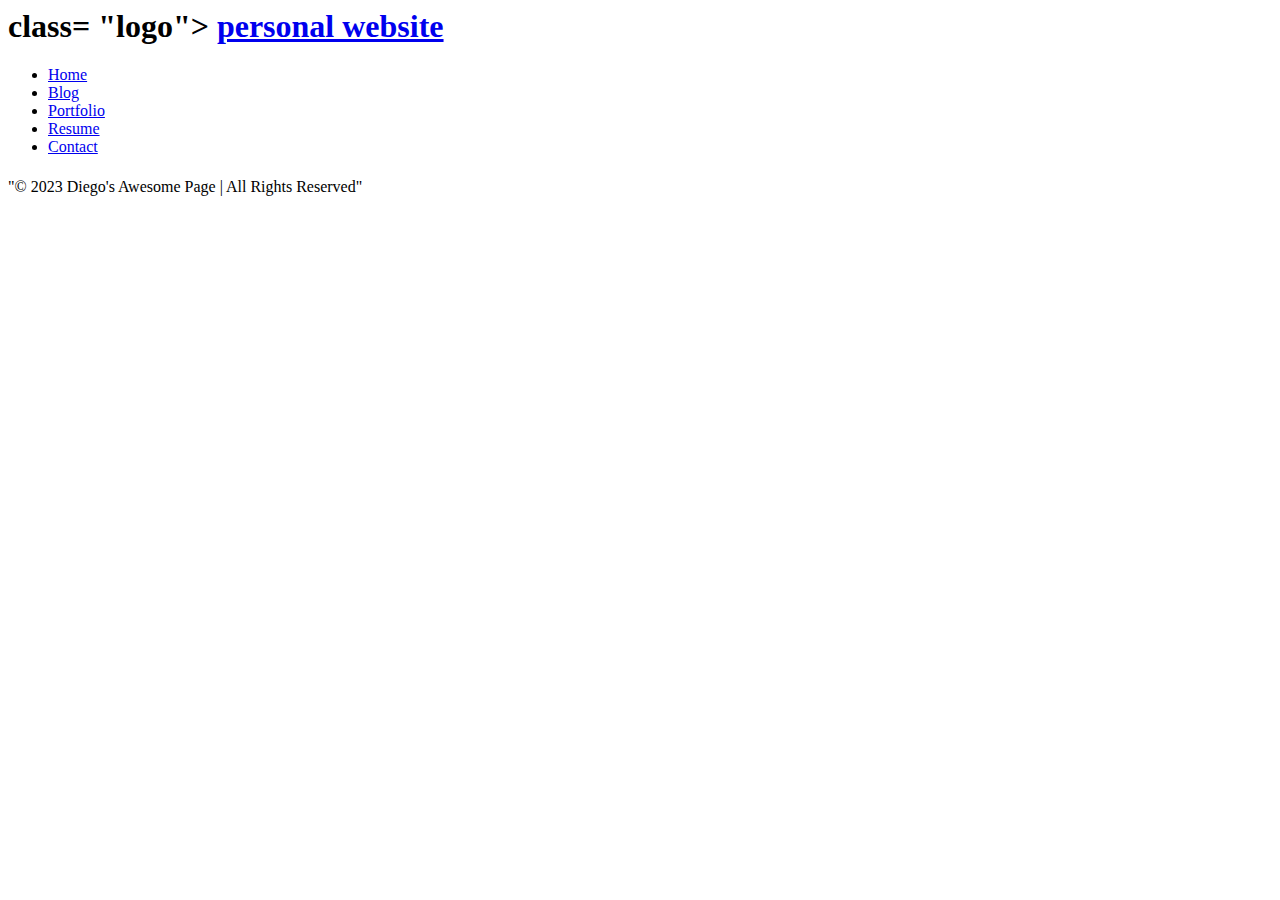
==== blog.html @ beb77ef3 "feat: add *.html" ====
<!DOCTYPE html
<html>
    <head>
        <title> Diego's Awesome Blog?</title>
    </head> 
    <body>
        <header>
        </header>
        <nav class="navbar">
            <h1> class= "logo">
                <a href="index.html">personal website</a>
            </h1>
            <ul class= "nav-list">
                <li><a href=index.html>Home</a></li>
                <li><a href=blog.html>Blog</a></li>
                <li><a href=portfolio.html>Portfolio</a></li>
                <li><a href=resume.html>Resume</a></li>
                <li><a href=contact.html>Contact</a></li>
            </ul>
        </nav>
        <main>
            <h1><div class= "page-title">
                
            </div></h1>
        </main>
        <footer class = "footer">
            "© 2023 Diego's Awesome Page | All Rights Reserved"
        </footer>
        
    </body>
</html>
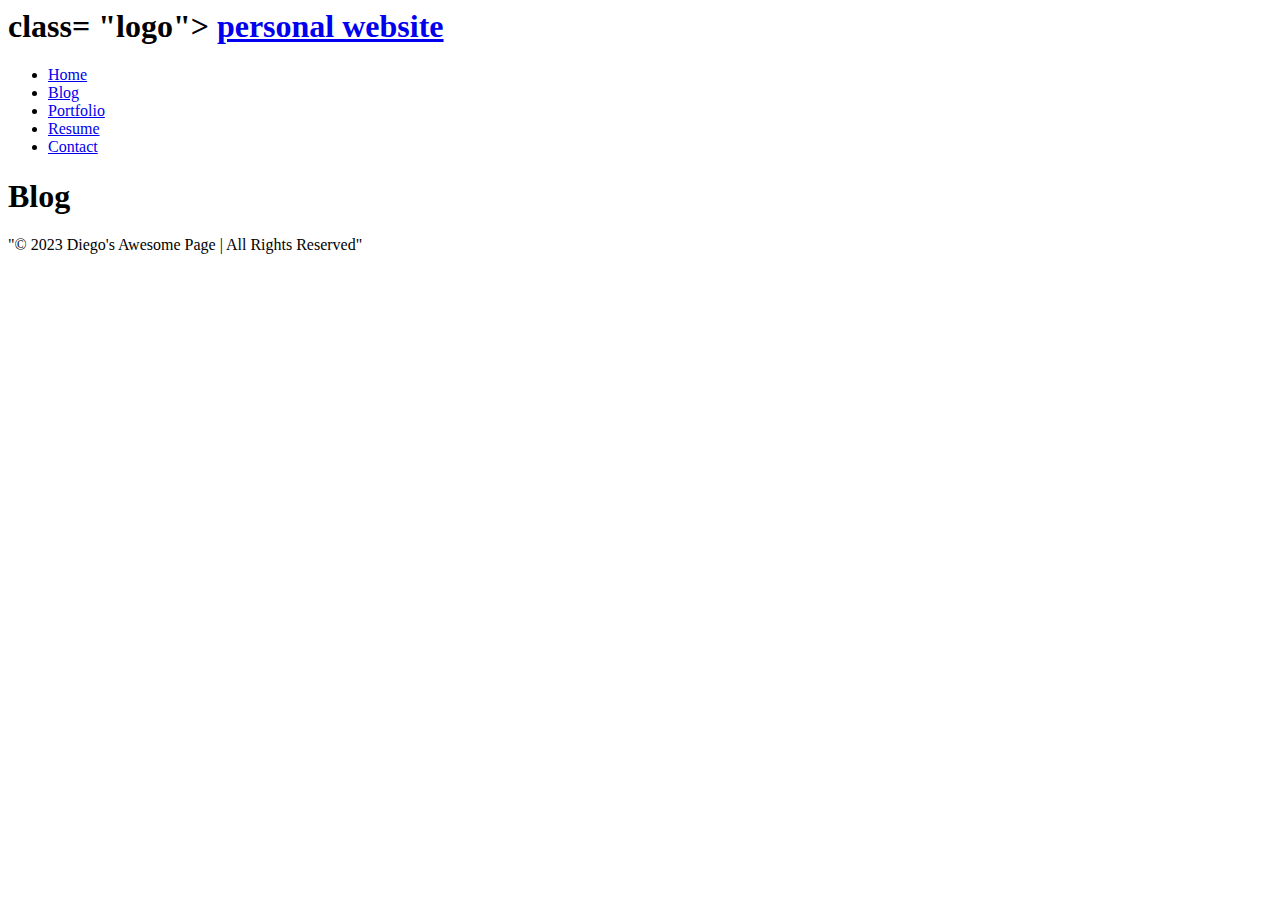
==== commit 5ae23d6a: "feat: add*.html" ====
--- a/blog.html
+++ b/blog.html
@@ -19,9 +19,7 @@
             </ul>
         </nav>
         <main>
-            <h1><div class= "page-title">
-                
-            </div></h1>
+            <h1 class= "page-title">Blog</h1>
         </main>
         <footer class = "footer">
             "© 2023 Diego's Awesome Page | All Rights Reserved"
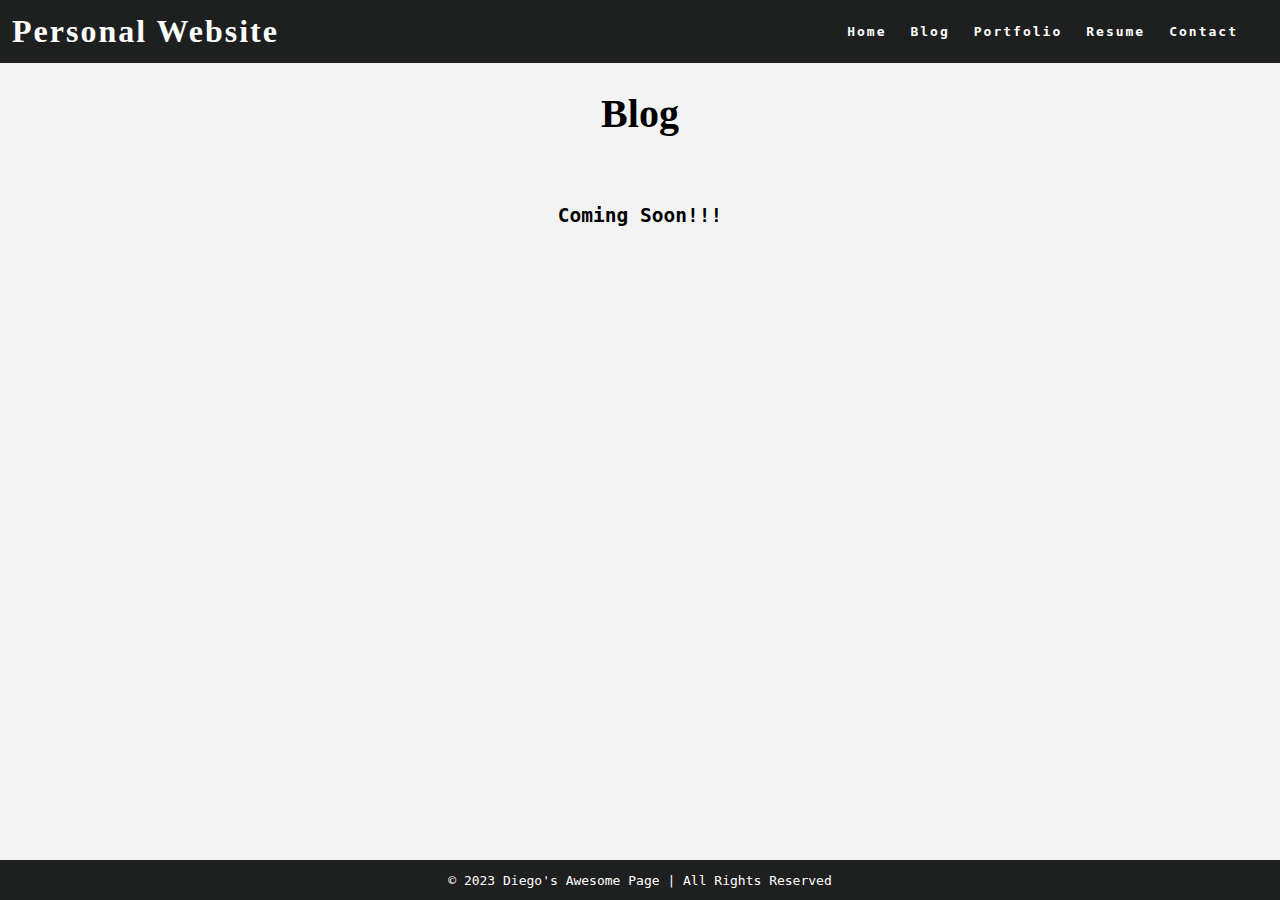
==== commit abf25047: "feat: added a lot" ====
--- a/blog.html
+++ b/blog.html
@@ -1,14 +1,15 @@
 <!DOCTYPE html
-<html>
+<html lang = "en">
     <head>
         <title> Diego's Awesome Blog?</title>
+        <link rel="stylesheet" href="styles.css" />
     </head> 
     <body>
         <header>
         </header>
         <nav class="navbar">
-            <h1> class= "logo">
-                <a href="index.html">personal website</a>
+            <h1 class= "logo">
+                <a href="index.html">Personal Website</a>
             </h1>
             <ul class= "nav-list">
                 <li><a href=index.html>Home</a></li>
@@ -20,9 +21,10 @@
         </nav>
         <main>
             <h1 class= "page-title">Blog</h1>
+            <h2>Coming Soon!!!</h2>
         </main>
         <footer class = "footer">
-            "© 2023 Diego's Awesome Page | All Rights Reserved"
+            © 2023 Diego's Awesome Page | All Rights Reserved
         </footer>
         
     </body>
--- a/styles.css
+++ b/styles.css
@@ -0,0 +1,303 @@
+:root {
+    /* variables */
+    --cg-black: rgb(30, 32, 32);
+    --cg-blue: rgb(36, 94, 255);
+    --cg-grey: rgb(243, 243, 243);
+    --cg-white: rgb(255, 255, 255);
+  }
+  
+  html {
+    height: 100%;
+  }
+  
+  body {
+    background: var(--cg-grey);
+    position: relative;
+    min-height: 100vh;
+    padding: 0;
+    margin: 0;
+    font-family: monospace;
+  }
+  
+  /* CSS for navigation */
+  
+  .navbar {
+    position: -webkit-sticky;
+    position: sticky;
+    top: 0;
+    width: 100%;
+    height: 7%;
+    z-index: 10;
+  
+    display: flex;
+    justify-content: space-between;
+    align-items: center;
+    text-align: center;
+  
+    background-color: var(--cg-black);
+    color: var(--cg-white);
+    padding: 0px 0px;
+  
+    /* Debug border */
+    /* border: solid red; */
+  }
+  
+  .nav-list {
+    display: flex;
+    flex-direction: row;
+    position: relative;
+    right: 30px;
+    list-style: none;
+  
+    /* Debug border */
+    /* border: solid blue; */
+  }
+  
+  .navbar a {
+    color: var(--cg-white);
+    font-weight: bold;
+    margin: 0 12px;
+    text-decoration: none;
+    letter-spacing: 2px;
+  
+    font-family: monospace;
+  }
+  
+  .navbar a:hover {
+    color: var(--cg-blue);
+    text-decoration: underline;
+  }
+  
+  .navbar a:active {
+    color: var(--cg-blue);
+  }
+  
+  .logo a {
+    font-family: Georgia;
+  }
+  
+  .logo a:hover {
+    text-decoration: None;
+  }
+  
+  main {
+    padding: 0 20px 40px 20px;
+    display: flex;
+    flex-direction: column;
+    justify-content: center;
+    align-items: center;
+  }
+  
+  .page-title {
+    display: flex;
+    justify-content: center;
+    font-size: 40px;
+    font-family: Georgia;
+  }
+  
+  /* CSS for portfolio grid */
+  
+  .project {
+    display: flex;
+    flex-direction: row;
+    max-width: 100%;
+    margin: 1em 0 2em 0;
+  
+    /* Debug border */
+    /* border: 2px solid blue; */
+  }
+  
+  .item-link {
+    width: 70%;
+  
+    /* Debug border */
+    /* border: 2px solid red; */
+  }
+  
+  .project-image {
+    object-fit: cover;
+    width: 100%;
+    height: 500px;
+    flex-basis: 50px;
+    flex-grow: 2;
+  
+    /* Debug border */
+    /* border: 2px solid black; */
+  }
+  
+  .project-details {
+    display: flex;
+    background-color: var(--cg-white);
+    width: 30%;
+    height: 500px;
+    flex-shrink: 1;
+    padding: 0 20px;
+    margin: 0px;
+    line-height: 1.5;
+    overflow: scroll;
+  
+    flex-direction: column;
+    text-align: center;
+    justify-content: center;
+  
+    /* Debug border */
+    /* border: 2px solid green; */
+  }
+  
+  .project-details a {
+    color: var(--cg-black);
+    text-decoration: none;
+    font-weight: bold;
+    letter-spacing: 1px;
+  }
+  
+  .project-details a:hover {
+    color: var(--cg-blue);
+    text-decoration: underline;
+  }
+  
+  .project-details {
+    font-weight: lighter;
+  }
+  
+  .project-name {
+    font-weight: bold;
+    font-size: 20px;
+  }
+  
+  /* CSS for home page */
+  
+  .about {
+    display: flex;
+    align-items: center;
+    justify-content: space-between;
+    padding: 20px;
+    background-color: #f8f8f8;
+    border: 1px solid #ccc;
+    border-radius: 5px;
+    /* box-shadow: 0 0 10px rgba(0, 0, 0, 0.1); */
+  }
+  
+  .about-image img {
+    max-width: 300px;
+    border-radius: 3px;
+    /* box-shadow: 0 0 10px rgba(0, 0, 0, 0.2); */
+  }
+  
+  .about-text {
+    flex: 1;
+    margin-left: 20px;
+  }
+  
+  .about-text h2 {
+    font-size: 24px;
+    margin-bottom: 10px;
+  }
+  
+  .about-text p {
+    font-size: 16px;
+    line-height: 1.5;
+  }
+  
+  /* CSS for resume page */
+  
+  .button {
+    background-color: var(--cg-black);
+    border: none;
+    color: var(--cg-white);
+  
+    font-family: monospace;
+  
+    padding: 5px 7px;
+    text-align: center;
+  
+    border-radius: 2px;
+  }
+  
+  .button:hover {
+    background-color: var(--cg-blue);
+  }
+  
+  .resume h2 {
+    font-family: Georgia;
+  }
+  
+  /* CSS for contact form */
+  
+  label {
+    display: block;
+    margin-bottom: 8px;
+    font-family: Georgia;
+    font-weight: bold;
+  }
+  
+  input[type="text"],
+  input[type="email"],
+  textarea {
+    width: 100%;
+    padding: 10px;
+    margin-bottom: 15px;
+    border: 1px solid #ccc;
+    border-radius: 4px;
+    font-size: 16px;
+    resize: none;
+  }
+  
+  /* Add some spacing to the form */
+  form {
+    width: 500px;
+    margin: 0 auto;
+  }
+  
+  /* CSS for footer */
+  
+  .footer {
+    display: flex;
+    justify-content: center;
+    align-items: center;
+    background-color: var(--cg-black);
+    color: var(--cg-white);
+    position: absolute;
+    bottom: 0;
+    width: 100%;
+    height: 2.5rem;
+  }
+  h2 {
+    margin: 20px;
+    padding: 20px;
+  }
+  
+  span {
+    margin-top: 20px;
+    margin-right: 10px;
+    margin-bottom: 15px;
+    margin-left: 5px;
+    padding-top: 20px;
+    padding-right: 10px;
+    padding-bottom: 15px;
+    padding-left: 5px;
+  }
+  p {
+    margin-top: 1px;
+    margin-right: 5px;
+    margin-bottom: 10px;
+    margin-left: 20px;
+  }
+  
+  p {
+    margin: 1px 5px 10px 20px;
+  }
+  div {
+    border-width: 1px;
+    border-style: solid;
+    border-color: #000;
+  }
+  
+  div {
+    border: 1px solid #000;
+  }
+  
+  div {
+    border-top: 1px solid #000;
+    border-left: 1px solid #000;
+  }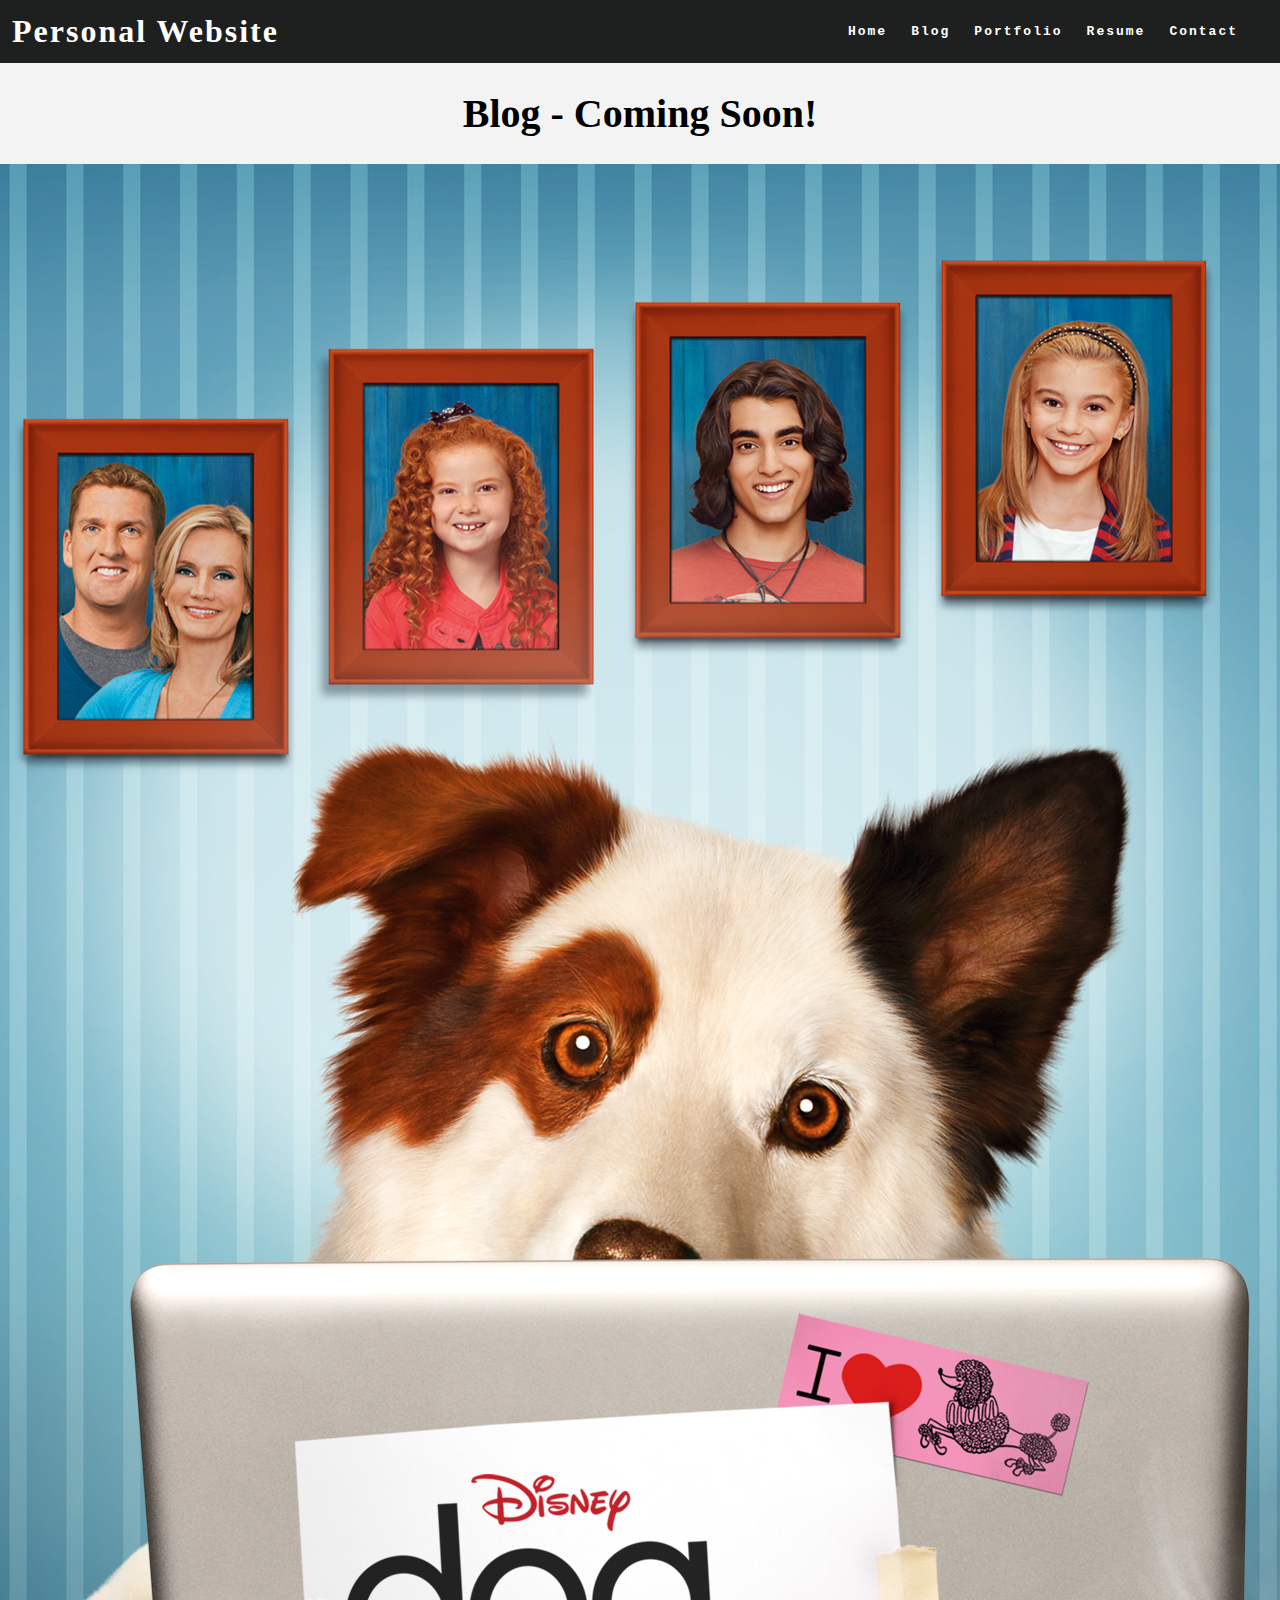
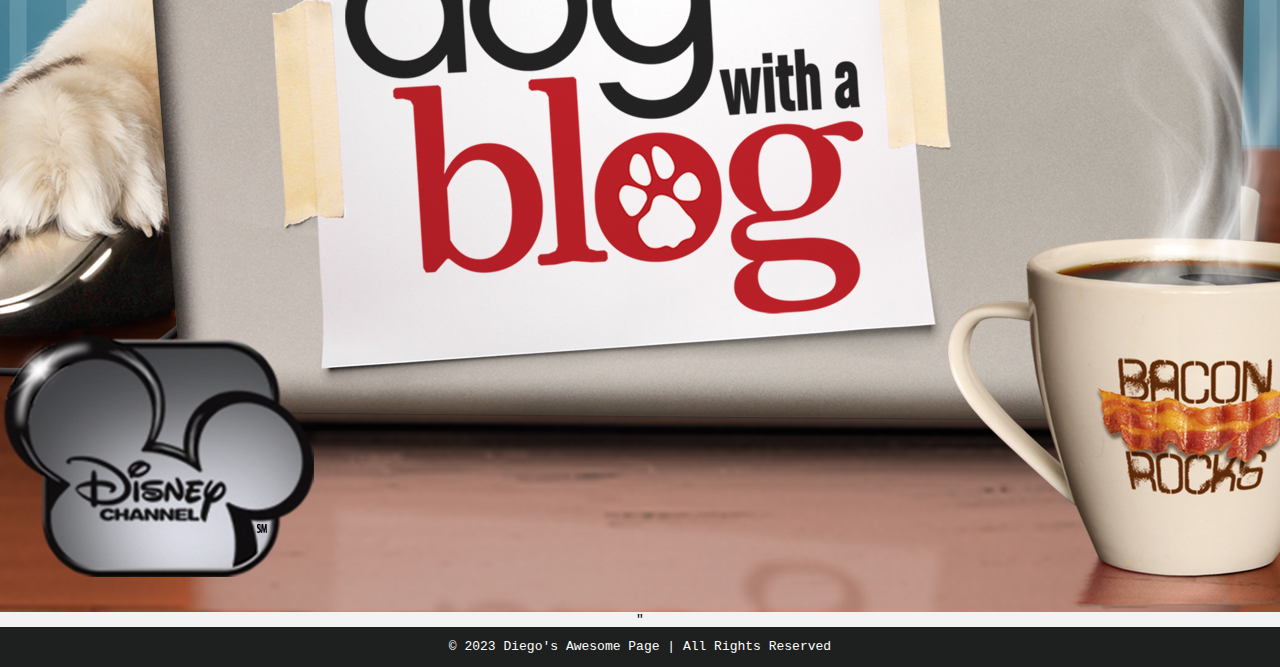
==== commit b0f05249: "awesome sauce" ====
--- a/blog.html
+++ b/blog.html
@@ -20,8 +20,8 @@
             </ul>
         </nav>
         <main>
-            <h1 class= "page-title">Blog</h1>
-            <h2>Coming Soon!!!</h2>
+            <h1 class= "page-title">Blog - Coming Soon!</h1>
+            <img src="dogwithblog.jpg" alt="Boomshakalaka">"
         </main>
         <footer class = "footer">
             © 2023 Diego's Awesome Page | All Rights Reserved
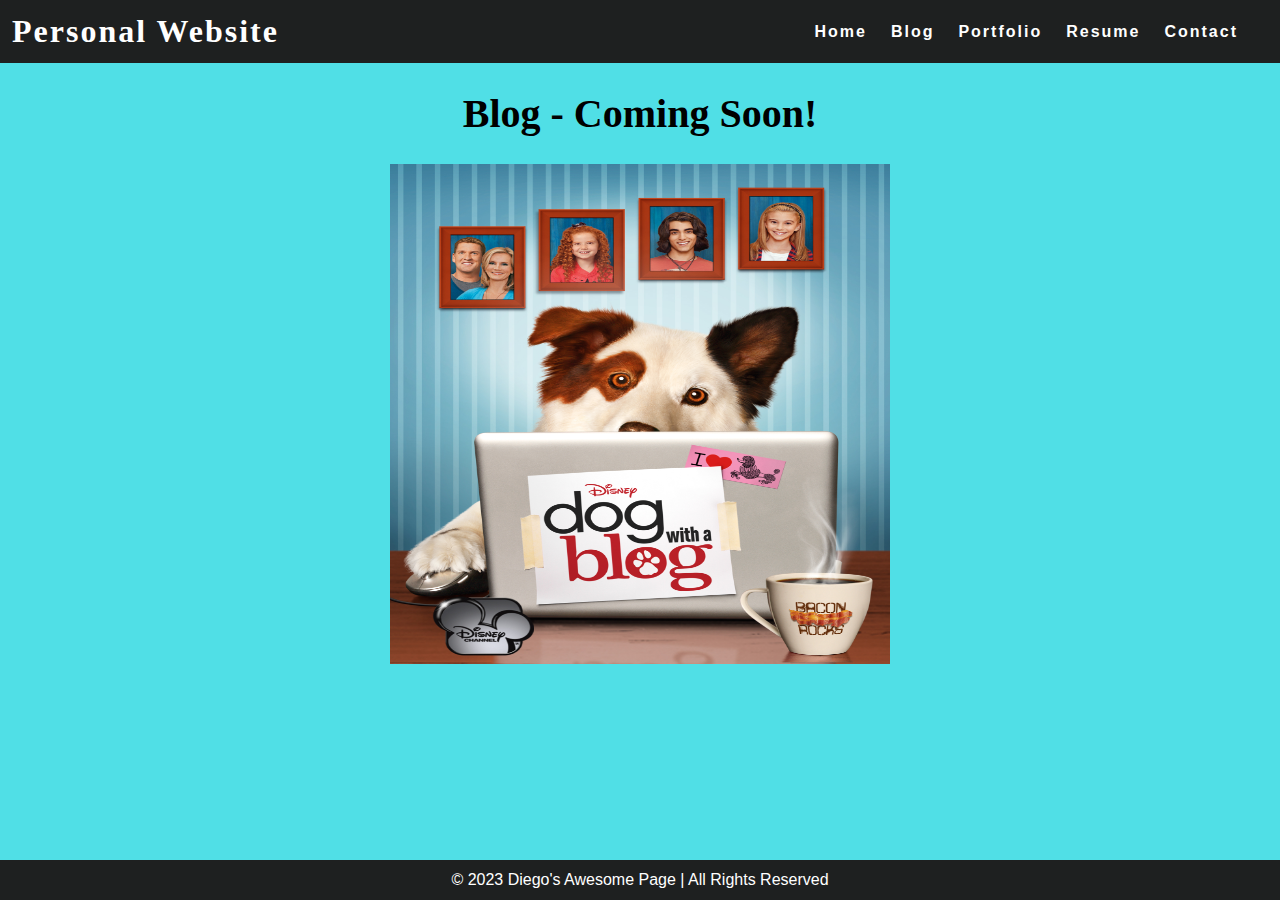
==== commit fda791a9: "feat: add stuff" ====
--- a/blog.html
+++ b/blog.html
@@ -21,7 +21,7 @@
         </nav>
         <main>
             <h1 class= "page-title">Blog - Coming Soon!</h1>
-            <img src="dogwithblog.jpg" alt="Boomshakalaka">"
+            <img class="dogblog" src="dogwithblog.jpg" alt="Boomshakalaka">
         </main>
         <footer class = "footer">
             © 2023 Diego's Awesome Page | All Rights Reserved
--- a/styles.css
+++ b/styles.css
@@ -11,7 +11,7 @@
   }
   
   body {
-    background: var(--cg-grey);
+    background-color: rgb(80, 223, 230);
     position: relative;
     min-height: 100vh;
     padding: 0;
@@ -60,7 +60,7 @@
     text-decoration: none;
     letter-spacing: 2px;
   
-    font-family: monospace;
+    font-family: 'Franklin Gothic Medium', 'Arial Narrow', Arial, sans-serif;
   }
   
   .navbar a:hover {
@@ -115,21 +115,27 @@
   }
   
   .project-image {
-    object-fit: cover;
-    width: 100%;
-    height: 500px;
-    flex-basis: 50px;
-    flex-grow: 2;
+    display: flex;
+    justify-content: center;
+    align-items: center;
+    width: 250px;
+    margin: 20px;
+    padding: 20px
+  }
+  .scenery{
+    height: 600px;
+    width:600px
+
+  }
   
     /* Debug border */
     /* border: 2px solid black; */
-  }
   
   .project-details {
     display: flex;
     background-color: var(--cg-white);
     width: 30%;
-    height: 500px;
+    height: 350px;
     flex-shrink: 1;
     padding: 0 20px;
     margin: 0px;
@@ -202,25 +208,26 @@
   /* CSS for resume page */
   
   .button {
-    background-color: var(--cg-black);
+    background-color: white;
     border: none;
-    color: var(--cg-white);
-  
     font-family: monospace;
-  
-    padding: 5px 7px;
+    font-size: 20px;
     text-align: center;
-  
-    border-radius: 2px;
-  }
-  
-  .button:hover {
+}
+
+.button:hover {
     background-color: var(--cg-blue);
-  }
-  
-  .resume h2 {
-    font-family: Georgia;
-  }
+}
+
+.resume {
+    padding: 20px;
+    background-color: #f8f8f8;
+    font-family: 'Times New Roman', Times, serif;
+}
+.section-title{
+    padding: 10px;
+    text-decoration: underline;
+}
   
   /* CSS for contact form */
   
@@ -261,10 +268,16 @@
     bottom: 0;
     width: 100%;
     height: 2.5rem;
-  }
-  h2 {
-    margin: 20px;
-    padding: 20px;
+    font-family: 'Franklin Gothic Medium', 'Arial Narrow', Arial, sans-serif;
+  }
+
+  .for-contact {
+    font-family: 'Times New Roman', Times, serif;
+    font-weight: bold;
+    font-size: 18px;
+    background-color: white;
+    margin: 10px;
+    padding: 30px;
   }
   
   span {
@@ -299,5 +312,12 @@
   
   div {
     border-top: 1px solid #000;
-    border-left: 1px solid #000;
+    border-left: 0px solid #fff;
+    border-right: 0px solid #fff
+  }
+
+  /* CSS for Blog */
+  .dogblog{
+    width: 500px;
+    height: 500px;
   }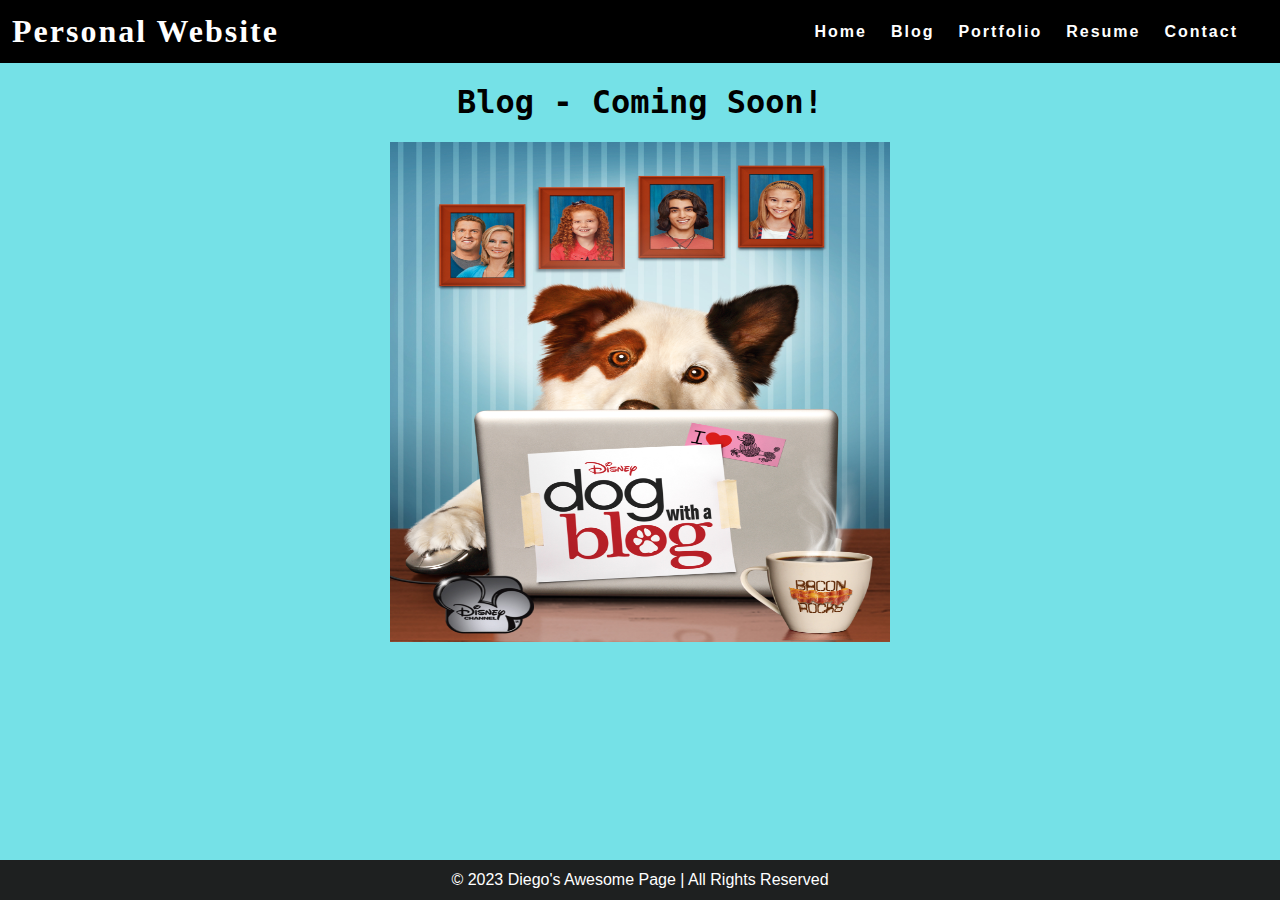
==== commit b2e76f29: "feat: add what i hope is the last stuff" ====
--- a/blog.html
+++ b/blog.html
@@ -1,12 +1,10 @@
 <!DOCTYPE html
 <html lang = "en">
     <head>
-        <title> Diego's Awesome Blog?</title>
+        <title> Diego's Awesome Blog</title>
         <link rel="stylesheet" href="styles.css" />
     </head> 
     <body>
-        <header>
-        </header>
         <nav class="navbar">
             <h1 class= "logo">
                 <a href="index.html">Personal Website</a>
@@ -20,7 +18,7 @@
             </ul>
         </nav>
         <main>
-            <h1 class= "page-title">Blog - Coming Soon!</h1>
+            <h1 class= "Index">Blog - Coming Soon!</h1>
             <img class="dogblog" src="dogwithblog.jpg" alt="Boomshakalaka">
         </main>
         <footer class = "footer">
--- a/styles.css
+++ b/styles.css
@@ -11,7 +11,7 @@
   }
   
   body {
-    background-color: rgb(80, 223, 230);
+    background-color: rgb(117, 225, 231);
     position: relative;
     min-height: 100vh;
     padding: 0;
@@ -34,7 +34,7 @@
     align-items: center;
     text-align: center;
   
-    background-color: var(--cg-black);
+    background-color: rgb(0, 0, 0);
     color: var(--cg-white);
     padding: 0px 0px;
   
@@ -118,13 +118,13 @@
     display: flex;
     justify-content: center;
     align-items: center;
-    width: 250px;
-    margin: 20px;
-    padding: 20px
-  }
-  .scenery{
-    height: 600px;
-    width:600px
+    width: 700px;
+    margin: 10px;
+  }
+  .hack4impactphoto{
+    border: 12px solid white;
+    height: 550px;
+    width: 1300px
 
   }
   
@@ -132,10 +132,11 @@
     /* border: 2px solid black; */
   
   .project-details {
+    font-size: 14px;
     display: flex;
     background-color: var(--cg-white);
-    width: 30%;
-    height: 350px;
+    width: 40%;
+    height: 200px;
     flex-shrink: 1;
     padding: 0 20px;
     margin: 0px;
@@ -168,7 +169,7 @@
   
   .project-name {
     font-weight: bold;
-    font-size: 20px;
+    font-size: 24px;
   }
   
   /* CSS for home page */
@@ -221,8 +222,10 @@
 
 .resume {
     padding: 20px;
+    font-size: 15.5px;
     background-color: #f8f8f8;
-    font-family: 'Times New Roman', Times, serif;
+    font-family: monospace;
+    margin: 20px;
 }
 .section-title{
     padding: 10px;
@@ -272,12 +275,16 @@
   }
 
   .for-contact {
+    display:flex;
+    justify-content: center;
+    text-align: center;
     font-family: 'Times New Roman', Times, serif;
     font-weight: bold;
     font-size: 18px;
     background-color: white;
-    margin: 10px;
+    margin: 15px;
     padding: 30px;
+    ;
   }
   
   span {
@@ -300,24 +307,20 @@
   p {
     margin: 1px 5px 10px 20px;
   }
-  div {
-    border-width: 1px;
-    border-style: solid;
-    border-color: #000;
-  }
-  
-  div {
-    border: 1px solid #000;
-  }
-  
-  div {
+
+  .border {
     border-top: 1px solid #000;
-    border-left: 0px solid #fff;
-    border-right: 0px solid #fff
+    border-bottom:1px solid black;
+    padding: 10px;
   }
 
   /* CSS for Blog */
   .dogblog{
     width: 500px;
     height: 500px;
+  }
+ 
+  .index{
+    margin-top: 20px;
+    font-size: 32px;
   }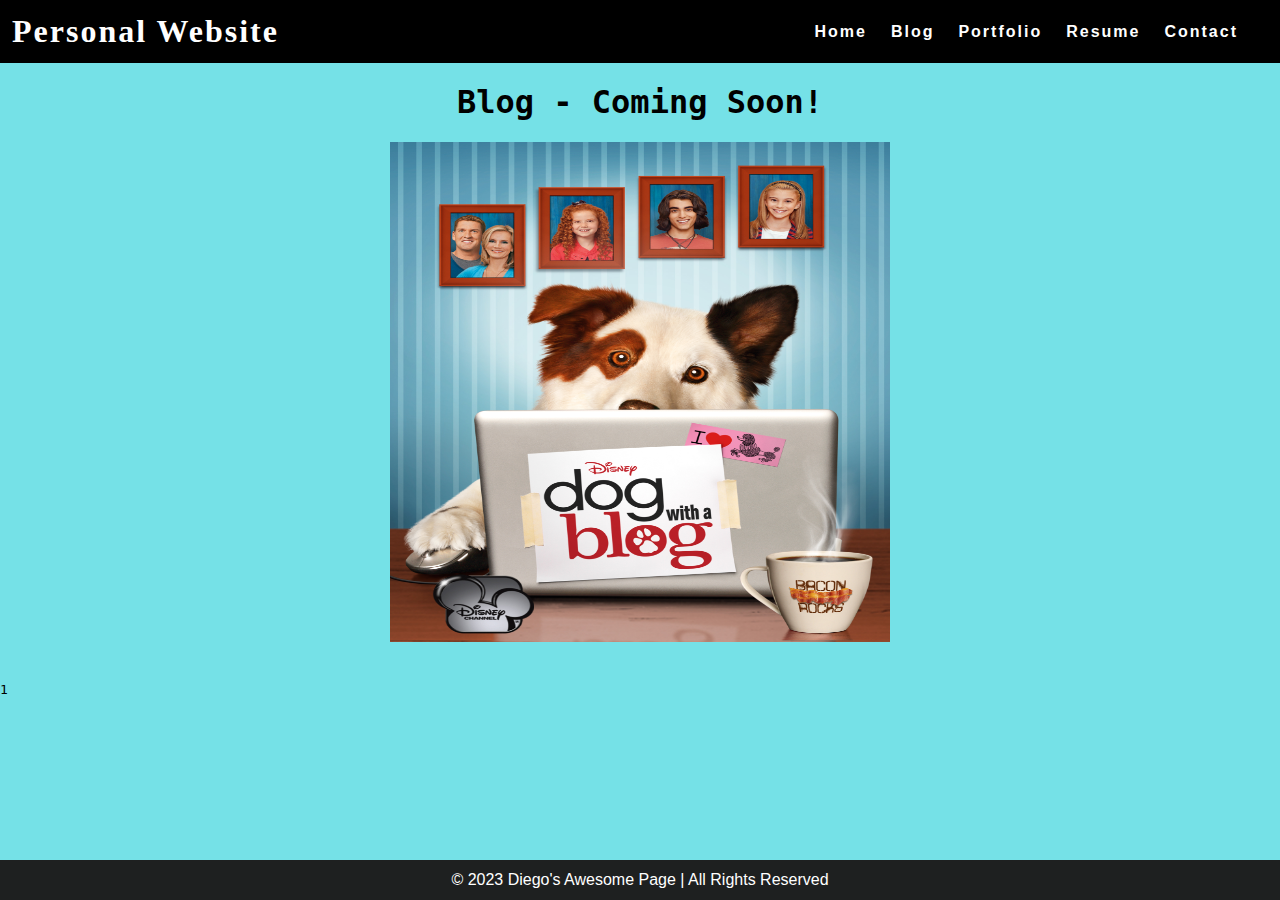
==== commit 86d961a9: "html text" ====
--- a/blog.html
+++ b/blog.html
@@ -26,4 +26,4 @@
         </footer>
         
     </body>
-</html>+</html>1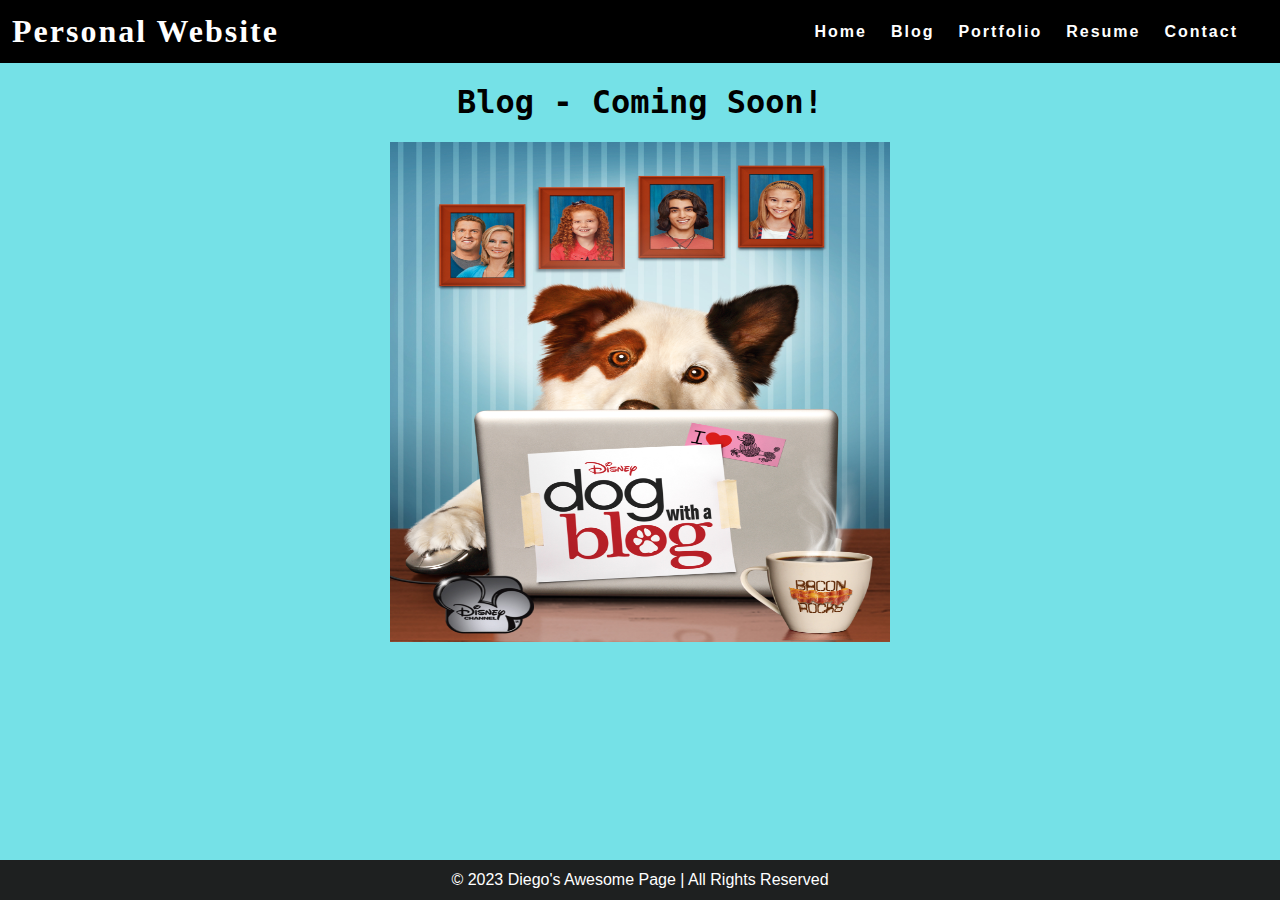
==== commit 7206f922: "html text" ====
--- a/blog.html
+++ b/blog.html
@@ -26,4 +26,4 @@
         </footer>
         
     </body>
-</html>1+</html>